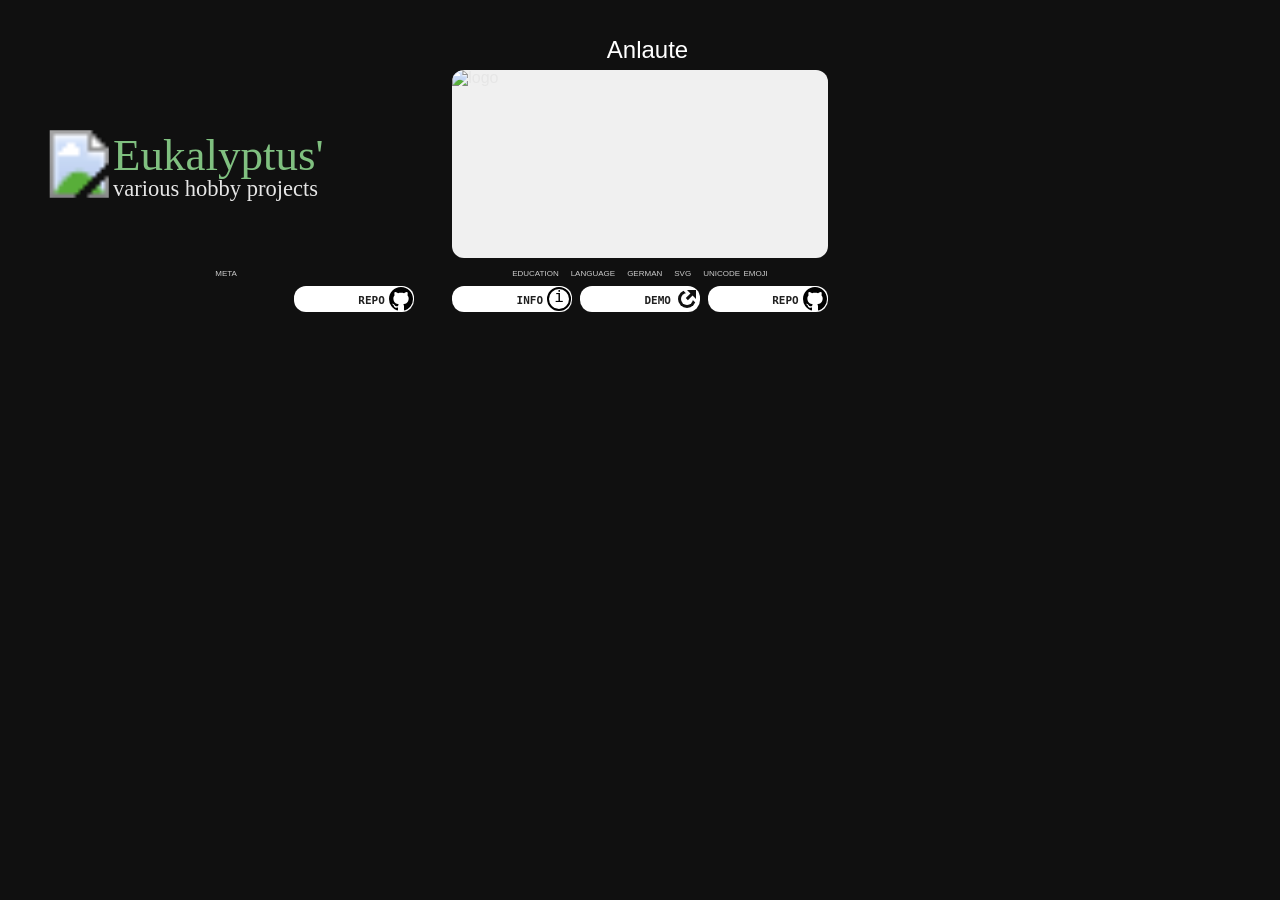
==== index.html @ 6d3806e1 "overhaul" ====
<!DOCTYPE html>

<html lang="en">
    <head>
        <meta charset="utf-8" />
        <meta name="viewport" content="width=device-width, initial-scale=1">

        <title>Eukalyptus</title>
        <link rel="icon" type="image/x-icon" href="assets/tinnunculus-e.svg">

        <link rel="stylesheet" href="assets/site.css" />
        <link rel="stylesheet" href="assets/project-card.css" />
    </head>

    <body>
        <main>
            <article id="eukalyptus" class="project-card">
                <embed class="project-thumb" src="assets/eukalyptus.svg" alt="site logo">
                <ul class="project-tags">
                    <li>meta</li>
                </ul>
                <a href="https://github.com/eukalyptus/eukalyptus.github.io" class="repo-ref ref">
                    repo<img src="assets/github-icon.svg" alt="octocat" width="24" height="24">
                </a>
            </article>
        
            <article id="anlaute" class="project-card">
                    <img class="project-thumb" src="assets/anlaute.svg" alt="logo">
                <section class="project-desc">
                    <p>
                        Simple language training app delevoped for my sibling's children.
                    </p>
                    <p>
                        Anlaut translates to initial&sol;onset sound (of a word or syllable).
                    </p>
                </section>
                <h2 class="project-title">Anlaute</h2>
                <ul class="project-tags">
                    <li>education</li>
                    <li>language</li>
                    <li>german</li>
                    <li>svg</li>
                    <li>unicode emoji</li>
                </ul>
                <a href="/anlaute/about" class="info-ref ref">
                    info<span>i</span>
                </a>
                <a href="/anlaute" class="demo-ref ref">
                    demo<img src="assets/ext-link.svg" alt="external link" width="24" height="24">
                </a>
                <a href="https://github.com/eukalyptus/anlaute" class="repo-ref ref">
                    repo<img src="assets/github-icon.svg" alt="octocat" width="24" height="24">
                </a>
            </article>
        </main>
    </body>
</html>
---- assets/site.css ----
:root {
    --black-94: #101010;
    --black-87: #202020;
    --euka-light: #80c080;
    --white-95: #f2f2f2;
    --white-90: #e6e6e6;
    --white-80: #ccc;
    --white-67: #aaa;

    --base-font-size: 16px;
    
    --cards-per-row: 4;
    --card-gap: 5vw 3vw;
}

::selection {
    background-color: var(--euka-light);
    color: var(--black-94);
}

::-webkit-scrollbar {
    background-color: transparent;
}

::-webkit-scrollbar-thumb {
    background: var(--white-67);
}

* {
    border: 0;
    color: inherit;
    font: inherit;
    margin: 0;
    outline: 0;
    padding: 0;
    scrollbar-color: var(--white-67) var(--black-87);
    text-decoration: none;
}

body {
    background: var(--black-94);
    color: var(--white-90);
    font: var(--base-font-size)/1 Roboto, Arial, Sans-Serif;
}

main {
    display: grid;
    gap: var(--card-gap);
    grid-template-columns: repeat(var(--cards-per-row), 1fr);
    overflow-y: auto;
    padding: 3vw;
}

#eukalyptus .project-tags {
    grid-row: 3;
}

#eukalyptus .repo-ref {
    grid-column: 3;
    grid-row: 4;
}

@media screen AND (min-width: 3440px) {
    :root{
        --cards-per-row: 6;
    }
}

@media screen AND (min-width: 2560px) {
    :root{
        --cards-per-row: 5;
    }
}

@media screen AND (max-width: 1679px) {
    :root{
        --cards-per-row: 3;
    }
}

@media screen AND (max-width: 1023px) {
    :root{
        --cards-per-row: 2;
    }
}

@media screen AND (max-width: 899px) {
    :root{
        --cards-per-row: 1;
        --card-gap: 20vw 5vw;
    }
}
---- assets/project-card.css ----
.project-card {
    display: grid;
    gap: .5em .5em;
    grid-template-columns: repeat(3, 1fr);
    grid-template-rows: 1.5em auto auto auto;
    margin: auto;
    width: 100%;
}

.project-card:hover {
    background: rgba(255,255,191,.05);
    box-shadow: 0 0 2vw 1.5vw rgba(255,255,191,.05);
}

.project-card:hover .project-desc {
    background: #1c1c19;
    visibility: visible;
}

.project-thumb {
    aspect-ratio: 2;
    background: var(--project-bg);
    border-radius: .75em;
    cursor: pointer;
    grid-column: 1/4;
    grid-row: 2;
    height: auto;
    position: relative;
}

a img, a span {
    margin: 1px;
    vertical-align: middle;
}

.project-title {
    --ts-blur: 2px;
    border-radius: .75em;
    color: white;
    font-size: 1.5em;
    grid-column: 1/4;
    padding-left: .625em;
    text-align: center;
}

.project-tags {
    color: var(--white-80);
    display: flex;
    flex-wrap: wrap;
    font-size: .75em;
    font-variant: small-caps;
    gap: .5em 1em;
    grid-column: 1/4;
    list-style-type: none;
    justify-self: center;
}

.project-desc {
    align-content: center;
    aspect-ratio: 2;
    box-sizing: border-box;
    grid-column: 1/4;
    grid-row: 2;
    line-height: 1.625;
    overflow-y: auto;
    padding: .75em;
    visibility: hidden;
    z-index: 99;
}

.ref {
    background: white;
    border-radius: .75em;
    color: var(--black-87);
    font-family: monospace;
    font-variant: small-caps;
    font-weight: bold;
    text-align: right;
}

.info-ref > span {
    border: 2px solid;
    border-radius: 50%;
    box-sizing: border-box;
    color: black;
    display: inline-block;
    height: 1.5em;
    font-variant: normal;
    font-weight: normal;
    text-align: center;
    width: 1.5em;
}

.ref > img, .ref > span {
    margin-left: .25em;
}

#anlaute {
    --project-accent: #ff4040;
    --project-bg: #f0f0f0 url('/anlaute/assets/bg.svg') repeat center/1.5em;
}
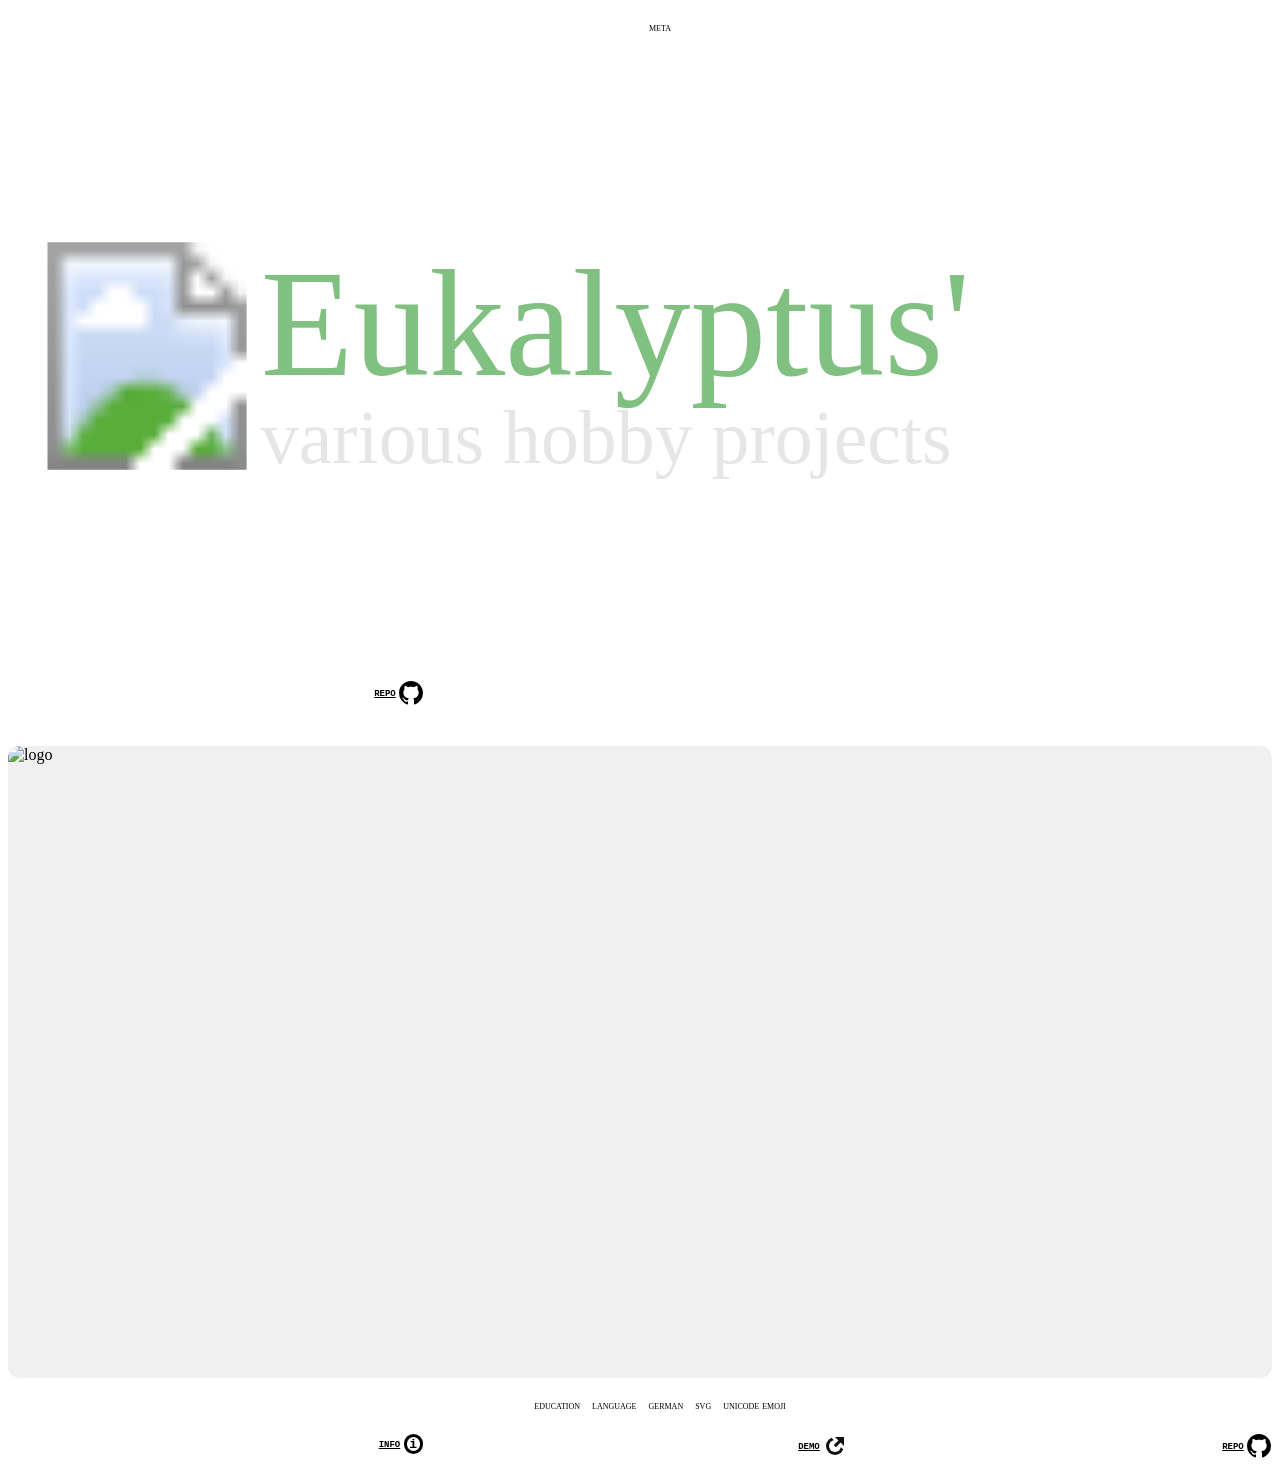
==== commit 42837417: "color adjust & transitions" ====
--- a/index.html
+++ b/index.html
@@ -25,7 +25,8 @@
             </article>
         
             <article id="anlaute" class="project-card">
-                    <img class="project-thumb" src="assets/anlaute.svg" alt="logo">
+                <h2 class="project-title">Anlaute</h2>
+                <img class="project-thumb" src="assets/anlaute.svg" alt="logo">
                 <section class="project-desc">
                     <p>
                         Simple language training app delevoped for my sibling's children.
@@ -34,7 +35,6 @@
                         Anlaut translates to initial&sol;onset sound (of a word or syllable).
                     </p>
                 </section>
-                <h2 class="project-title">Anlaute</h2>
                 <ul class="project-tags">
                     <li>education</li>
                     <li>language</li>
--- a/assets/site.css
+++ b/assets/site.css
@@ -1,92 +1,115 @@
-:root {
-    --black-94: #101010;
-    --black-87: #202020;
-    --euka-light: #80c080;
-    --white-95: #f2f2f2;
-    --white-90: #e6e6e6;
-    --white-80: #ccc;
-    --white-67: #aaa;
-
-    --base-font-size: 16px;
+.project-card {
+    --card-bg-mix: color-mix(var(--black-94) 20%, var(--project-accent));
+    border-radius: .75em;
+    box-sizing: border-box;
+    display: grid;
+    gap: .5em .5em;
+    grid-template-columns: repeat(3, 1fr);
+    grid-template-rows: 1.5em auto auto auto;
+    margin: auto;
+    width: 100%;
     
-    --cards-per-row: 4;
-    --card-gap: 5vw 3vw;
+    transition: background 100ms, box-shadow 100ms;
 }
 
-::selection {
-    background-color: var(--euka-light);
-    color: var(--black-94);
+.project-card:hover {
+    background: var(--card-bg-mix);
+    box-shadow: 0 0 0 1em var(--card-bg-mix);
 }
 
-::-webkit-scrollbar {
-    background-color: transparent;
+.project-card:not(#eukalyptus):hover .project-thumb {
+    transform: rotate3d(1, 0, 0, 180deg);
+    visibility: hidden;
 }
 
-::-webkit-scrollbar-thumb {
-    background: var(--white-67);
+.project-card:hover .project-desc {
+    transform: rotate3d(1, 0, 0, 0deg);
+    visibility: visible;
 }
 
-* {
-    border: 0;
-    color: inherit;
-    font: inherit;
-    margin: 0;
-    outline: 0;
-    padding: 0;
-    scrollbar-color: var(--white-67) var(--black-87);
-    text-decoration: none;
+.project-thumb {
+    aspect-ratio: 2;
+    background: var(--project-bg);
+    border-radius: .75em;
+    cursor: pointer;
+    grid-column: 1/4;
+    grid-row: 2;
+    height: auto;
+    position: relative;
+    
+    transition: transform 200ms 100ms, visibility 0ms 200ms;
 }
 
-body {
-    background: var(--black-94);
-    color: var(--white-90);
-    font: var(--base-font-size)/1 Roboto, Arial, Sans-Serif;
+a img, a span {
+    margin: 1px;
+    vertical-align: middle;
 }
 
-main {
-    display: grid;
-    gap: var(--card-gap);
-    grid-template-columns: repeat(var(--cards-per-row), 1fr);
-    overflow-y: auto;
-    padding: 3vw;
+.project-title {
+    align-content: end;
+    color: white;
+    font-size: 1.5em;
+    grid-column: 1/4;
+    text-align: center;
 }
 
-#eukalyptus .project-tags {
-    grid-row: 3;
+.project-tags {
+    color: var(--white-80);
+    display: flex;
+    flex-wrap: wrap;
+    font-size: .75em;
+    font-variant: small-caps;
+    gap: .5em 1em;
+    grid-column: 1/4;
+    list-style-type: none;
+    justify-self: center;
 }
 
-#eukalyptus .repo-ref {
-    grid-column: 3;
-    grid-row: 4;
+.project-desc {
+    align-content: center;
+    aspect-ratio: 2;
+    background: var(--card-bg-mix);
+    border-radius: .75em;
+    box-sizing: border-box;
+    grid-column: 1/4;
+    grid-row: 2;
+    line-height: 1.625;
+    overflow-y: auto;
+    padding: .75em;
+    visibility: hidden;
+    z-index: 99;
+    
+    transform: rotate3d(1, 0, 0, 180deg);
+    transition: transform 200ms 100ms, visibility 0ms 200ms;
 }
 
-@media screen AND (min-width: 3440px) {
-    :root{
-        --cards-per-row: 6;
-    }
+.ref {
+    background: white;
+    border-radius: .75em;
+    color: var(--black-87);
+    font-family: monospace;
+    font-variant: small-caps;
+    font-weight: bold;
+    text-align: right;
 }
 
-@media screen AND (min-width: 2560px) {
-    :root{
-        --cards-per-row: 5;
-    }
+.info-ref > span {
+    border: 3px solid;
+    border-radius: 50%;
+    box-sizing: border-box;
+    color: black;
+    display: inline-block;
+    height: 1.5em;
+    font-variant: normal;
+    text-align: center;
+    width: 1.5em;
 }
 
-@media screen AND (max-width: 1679px) {
-    :root{
-        --cards-per-row: 3;
-    }
+.ref > img, .ref > span {
+    margin-left: .25em;
 }
 
-@media screen AND (max-width: 1023px) {
-    :root{
-        --cards-per-row: 2;
-    }
-}
-
-@media screen AND (max-width: 899px) {
-    :root{
-        --cards-per-row: 1;
-        --card-gap: 20vw 5vw;
-    }
+#anlaute {
+    --project-accent: #ff4040;
+    --project-bg: #f0f0f0 url('/anlaute/assets/bg.svg') repeat center/1.5em;
 }
--- a/assets/project-card.css
+++ b/assets/project-card.css
@@ -1,4 +1,7 @@
 .project-card {
+    --card-bg-mix: color-mix(var(--black-94) 20%, var(--project-accent));
+    border-radius: .75em;
+    box-sizing: border-box;
     display: grid;
     gap: .5em .5em;
     grid-template-columns: repeat(3, 1fr);
@@ -8,12 +11,15 @@
 }
 
 .project-card:hover {
-    background: rgba(255,255,191,.05);
-    box-shadow: 0 0 2vw 1.5vw rgba(255,255,191,.05);
+    background: var(--card-bg-mix);
+    box-shadow: 0 0 0 1em var(--card-bg-mix);
+}
+
+.project-card:not(#eukalyptus):hover .project-thumb {
+    visibility: hidden;
 }
 
 .project-card:hover .project-desc {
-    background: #1c1c19;
     visibility: visible;
 }
 
@@ -34,12 +40,10 @@
 }
 
 .project-title {
-    --ts-blur: 2px;
-    border-radius: .75em;
+    align-content: end;
     color: white;
     font-size: 1.5em;
     grid-column: 1/4;
-    padding-left: .625em;
     text-align: center;
 }
 
@@ -65,7 +69,7 @@
     overflow-y: auto;
     padding: .75em;
     visibility: hidden;
-    z-index: 99;
+    z-index: 98;
 }
 
 .ref {
@@ -79,14 +83,13 @@
 }
 
 .info-ref > span {
-    border: 2px solid;
+    border: 3px solid;
     border-radius: 50%;
     box-sizing: border-box;
     color: black;
     display: inline-block;
     height: 1.5em;
     font-variant: normal;
-    font-weight: normal;
     text-align: center;
     width: 1.5em;
 }
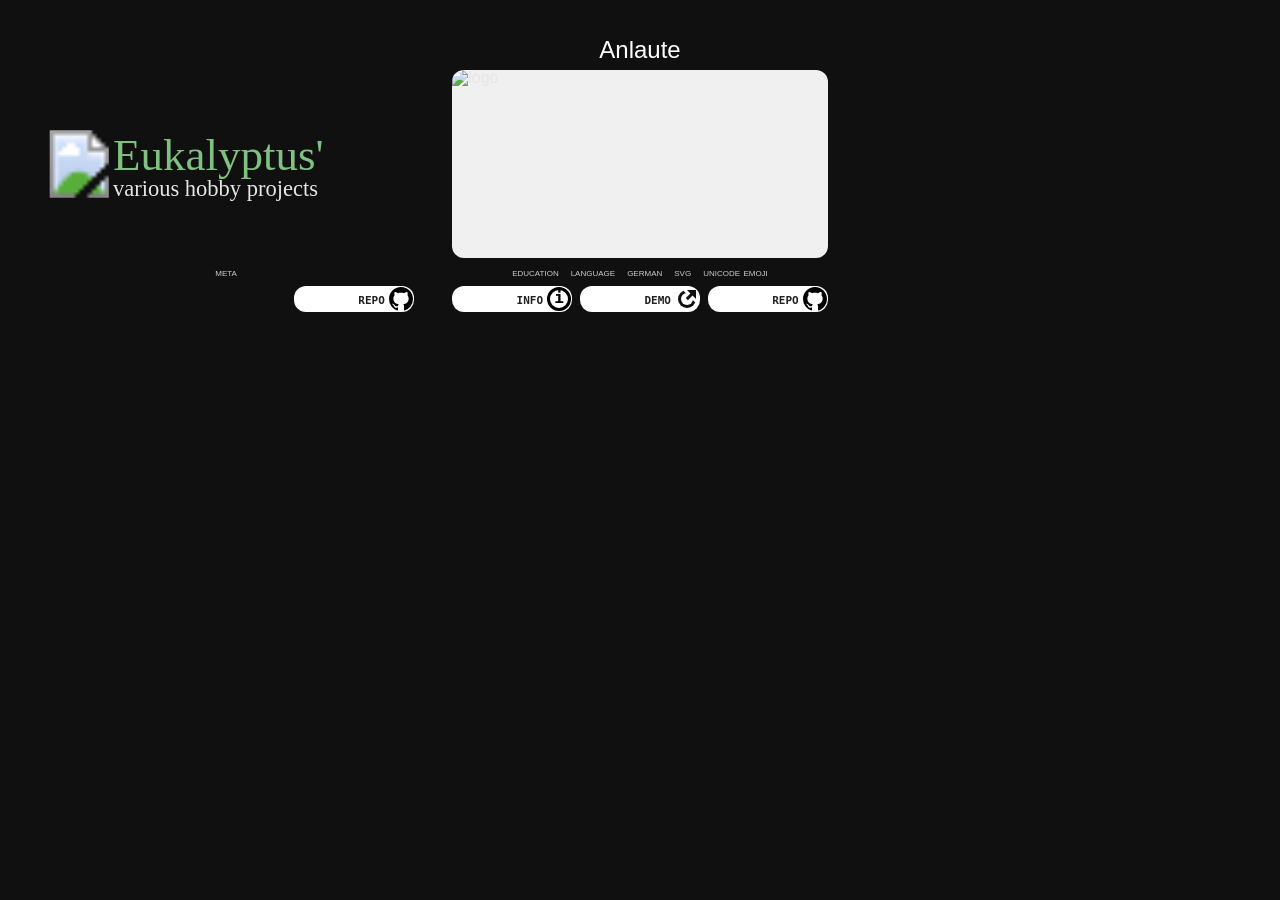
==== commit 9367e969: "wording change" ====
--- a/index.html
+++ b/index.html
@@ -29,7 +29,7 @@
                 <img class="project-thumb" src="assets/anlaute.svg" alt="logo">
                 <section class="project-desc">
                     <p>
-                        Simple language training app delevoped for my sibling's children.
+                        Simple language training app delevoped for my relatives' children.
                     </p>
                     <p>
                         Anlaut translates to initial&sol;onset sound (of a word or syllable).
--- a/assets/site.css
+++ b/assets/site.css
@@ -1,115 +1,98 @@
-.project-card {
-    --card-bg-mix: color-mix(var(--black-94) 20%, var(--project-accent));
-    border-radius: .75em;
-    box-sizing: border-box;
-    display: grid;
-    gap: .5em .5em;
-    grid-template-columns: repeat(3, 1fr);
-    grid-template-rows: 1.5em auto auto auto;
-    margin: auto;
-    width: 100%;
+:root {
+    --black-94: #101010;
+    --black-87: #202020;
+    --euka-light: #80c080;
+    --white-95: #f2f2f2;
+    --white-90: #e6e6e6;
+    --white-80: #ccc;
+    --white-67: #aaa;
+
+    --base-font-size: 16px;
     
-    transition: background 100ms, box-shadow 100ms;
+    --cards-per-row: 4;
+    --card-gap: 5vw 3vw;
+    
+    --project-accent: var(--black-87);
 }
 
-.project-card:hover {
-    background: var(--card-bg-mix);
-    box-shadow: 0 0 0 1em var(--card-bg-mix);
+::selection {
+    background-color: var(--euka-light);
+    color: var(--black-94);
 }
 
-.project-card:not(#eukalyptus):hover .project-thumb {
-    transform: rotate3d(1, 0, 0, 180deg);
-    visibility: hidden;
+::-webkit-scrollbar {
+    background-color: transparent;
 }
 
-.project-card:hover .project-desc {
-    transform: rotate3d(1, 0, 0, 0deg);
-    visibility: visible;
+::-webkit-scrollbar-thumb {
+    background: var(--white-67);
 }
 
-.project-thumb {
-    aspect-ratio: 2;
-    background: var(--project-bg);
-    border-radius: .75em;
-    cursor: pointer;
-    grid-column: 1/4;
-    grid-row: 2;
-    height: auto;
-    position: relative;
-    
-    transition: transform 200ms 100ms, visibility 0ms 200ms;
+* {
+    border: 0;
+    color: inherit;
+    font: inherit;
+    margin: 0;
+    outline: 0;
+    padding: 0;
+    scrollbar-color: var(--white-67) var(--black-87);
+    text-decoration: none;
 }
 
-a img, a span {
-    margin: 1px;
-    vertical-align: middle;
+body {
+    background: var(--black-94);
+    color: var(--white-90);
+    font: var(--base-font-size)/1 Roboto, Arial, Sans-Serif;
 }
 
-.project-title {
-    align-content: end;
-    color: white;
-    font-size: 1.5em;
-    grid-column: 1/4;
-    text-align: center;
+main {
+    display: grid;
+    gap: var(--card-gap);
+    grid-template-columns: repeat(var(--cards-per-row), 1fr);
+    overflow-y: auto;
+    padding: 3vw;
 }
 
-.project-tags {
-    color: var(--white-80);
-    display: flex;
-    flex-wrap: wrap;
-    font-size: .75em;
-    font-variant: small-caps;
-    gap: .5em 1em;
-    grid-column: 1/4;
-    list-style-type: none;
-    justify-self: center;
+p:not(:first-of-type) {
+    margin-top: 1em;
 }
 
-.project-desc {
-    align-content: center;
-    aspect-ratio: 2;
-    background: var(--card-bg-mix);
-    border-radius: .75em;
-    box-sizing: border-box;
-    grid-column: 1/4;
-    grid-row: 2;
-    line-height: 1.625;
-    overflow-y: auto;
-    padding: .75em;
-    visibility: hidden;
-    z-index: 99;
-    
-    transform: rotate3d(1, 0, 0, 180deg);
-    transition: transform 200ms 100ms, visibility 0ms 200ms;
+#eukalyptus .project-tags {
+    grid-row: 3;
 }
 
-.ref {
-    background: white;
-    border-radius: .75em;
-    color: var(--black-87);
-    font-family: monospace;
-    font-variant: small-caps;
-    font-weight: bold;
-    text-align: right;
+#eukalyptus .repo-ref {
+    grid-column: 3;
+    grid-row: 4;
 }
 
-.info-ref > span {
-    border: 3px solid;
-    border-radius: 50%;
-    box-sizing: border-box;
-    color: black;
-    display: inline-block;
-    height: 1.5em;
-    font-variant: normal;
-    text-align: center;
-    width: 1.5em;
+@media screen AND (min-width: 3440px) {
+    :root{
+        --cards-per-row: 6;
+    }
 }
 
-.ref > img, .ref > span {
-    margin-left: .25em;
+@media screen AND (min-width: 2560px) {
+    :root{
+        --cards-per-row: 5;
+    }
 }
 
-#anlaute {
-    --project-accent: #ff4040;
-    --project-bg: #f0f0f0 url('/anlaute/assets/bg.svg') repeat center/1.5em;
+@media screen AND (max-width: 1679px) {
+    :root{
+        --cards-per-row: 3;
+    }
+}
+
+@media screen AND (max-width: 1023px) {
+    :root{
+        --cards-per-row: 2;
+    }
+}
+
+@media screen AND (max-width: 899px) {
+    :root{
+        --cards-per-row: 1;
+        --card-gap: 20vw 5vw;
+    }
 }
--- a/assets/project-card.css
+++ b/assets/project-card.css
@@ -8,6 +8,8 @@
     grid-template-rows: 1.5em auto auto auto;
     margin: auto;
     width: 100%;
+    
+    transition: background 100ms, box-shadow 100ms;
 }
 
 .project-card:hover {
@@ -16,10 +18,13 @@
 }
 
 .project-card:not(#eukalyptus):hover .project-thumb {
+    transform: rotate3d(1, 0, 0, 180deg);
     visibility: hidden;
 }
 
 .project-card:hover .project-desc {
+    outline-color: var(--card-bg-mix);
+    transform: rotate3d(1, 0, 0, 0deg);
     visibility: visible;
 }
 
@@ -32,6 +37,8 @@
     grid-row: 2;
     height: auto;
     position: relative;
+    
+    transition: transform 300ms 100ms, visibility 0ms 250ms;
 }
 
 a img, a span {
@@ -62,14 +69,20 @@
 .project-desc {
     align-content: center;
     aspect-ratio: 2;
+    background: var(--card-bg-mix);
+    border-radius: .75em;
     box-sizing: border-box;
     grid-column: 1/4;
     grid-row: 2;
     line-height: 1.625;
+    outline: 1px solid var(--black-87);
     overflow-y: auto;
     padding: .75em;
     visibility: hidden;
-    z-index: 98;
+    z-index: 99;
+    
+    transform: rotate3d(1, 0, 0, 180deg);
+    transition: transform 300ms 100ms, visibility 0ms 250ms, outline-color 100ms 300ms;
 }
 
 .ref {
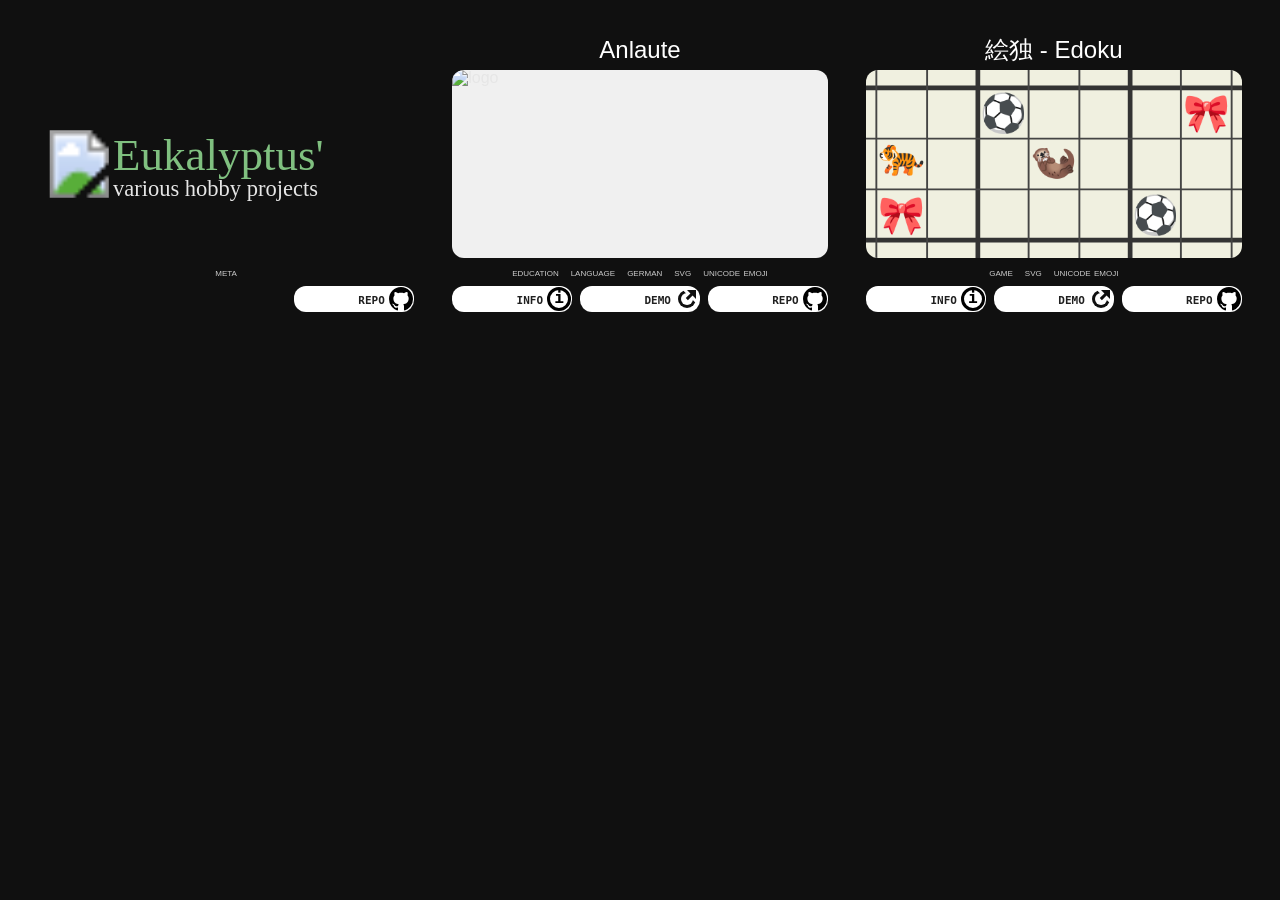
==== commit 282044f1: "added edoku project card" ====
--- a/index.html
+++ b/index.html
@@ -52,6 +52,33 @@
                     repo<img src="assets/github-icon.svg" alt="octocat" width="24" height="24">
                 </a>
             </article>
+
+            <article id="edoku" class="project-card">
+                <h2 class="project-title">絵独 - Edoku</h2>
+                <img class="project-thumb" src="assets/edoku.svg" alt="logo">
+                <section class="project-desc">
+                    <p>
+                        Quick &amp; dirty implementaion of a – to my knowledge new – children's version of Sudoku.
+                    </p>
+                    <p>
+                        絵/E is the first part of 絵文字/emoji, meaning picture.
+                    </p>
+                </section>
+                <ul class="project-tags">
+                    <li>game</li>
+                    <li>svg</li>
+                    <li>unicode emoji</li>
+                </ul>
+                <a href="/edoku/about" class="info-ref ref">
+                    info<span>i</span>
+                </a>
+                <a href="/edoku" class="demo-ref ref">
+                    demo<img src="assets/ext-link.svg" alt="external link" width="24" height="24">
+                </a>
+                <a href="https://github.com/eukalyptus/edoku" class="repo-ref ref">
+                    repo<img src="assets/github-icon.svg" alt="octocat" width="24" height="24">
+                </a>
+            </article>
         </main>
     </body>
 </html>
--- a/assets/project-card.css
+++ b/assets/project-card.css
@@ -114,4 +114,9 @@
 #anlaute {
     --project-accent: #ff4040;
     --project-bg: #f0f0f0 url('/anlaute/assets/bg.svg') repeat center/1.5em;
+}
+
+#edoku {
+    --project-accent: #405060;
+    --project-bg: #f0f0e0;
 }
